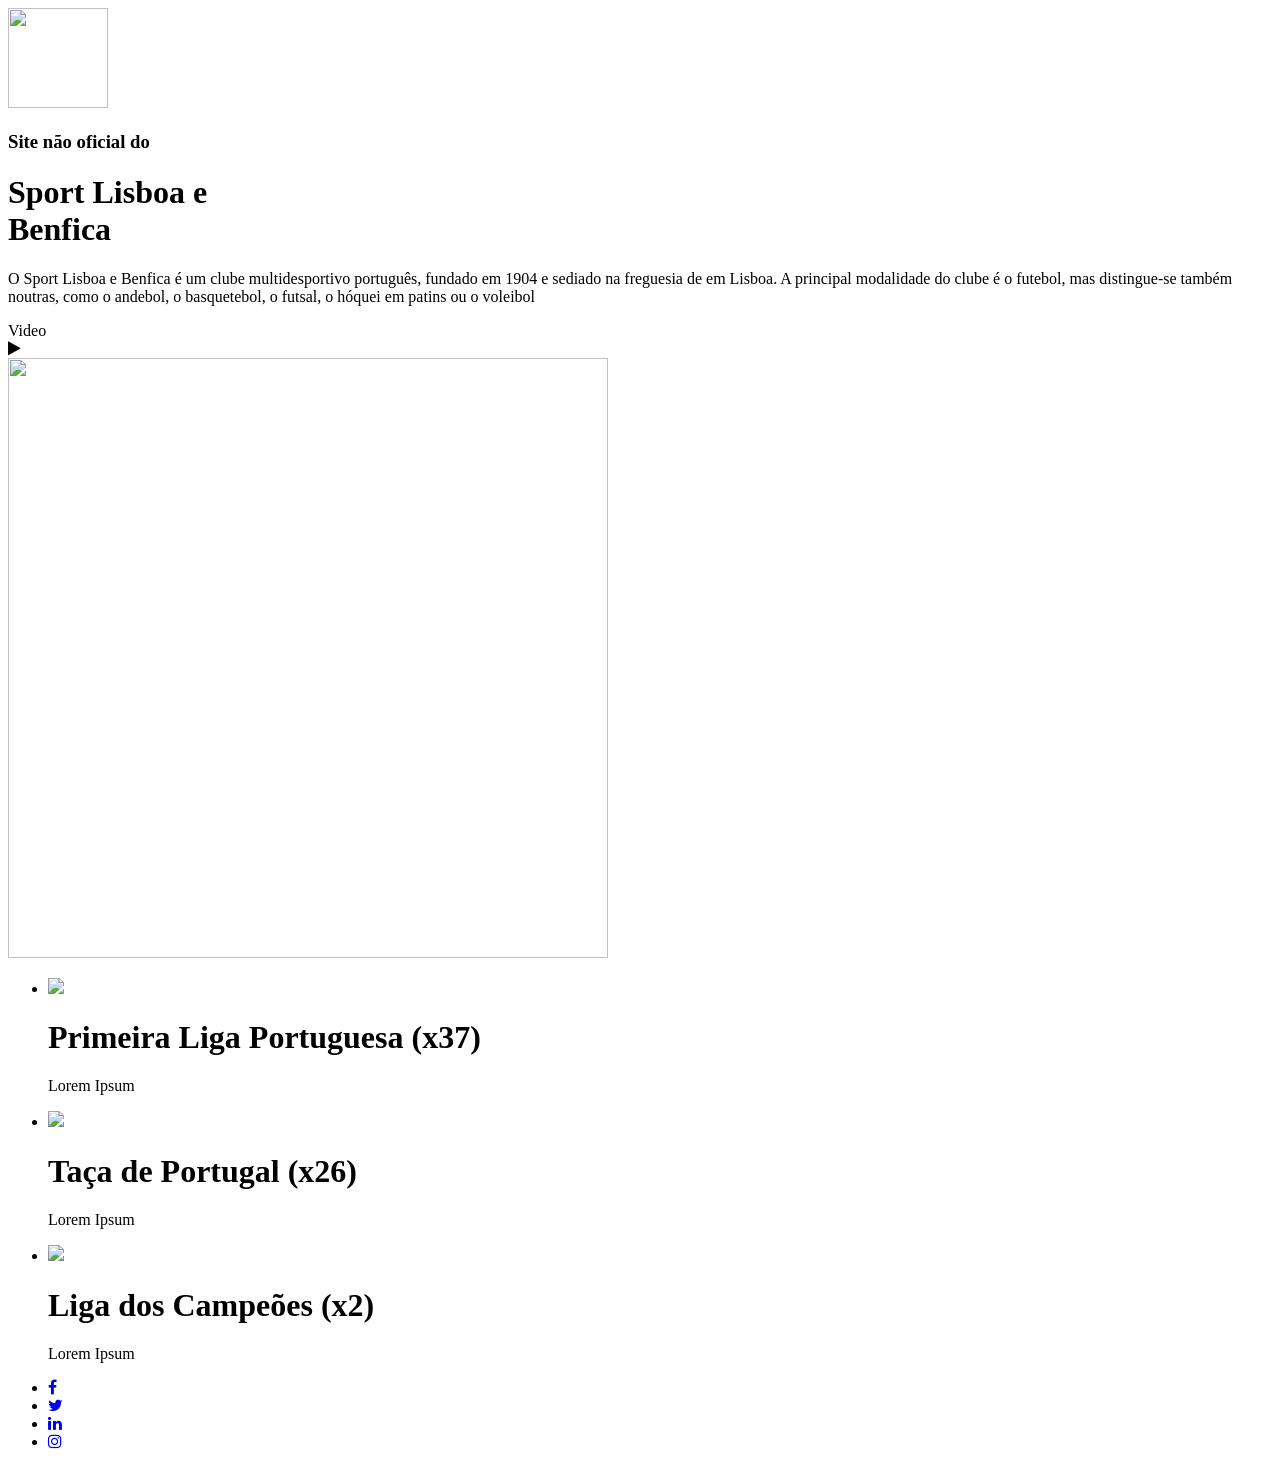
==== index.html @ f71ad084 "alterações" ====
<!DOCTYPE html>
<html lang="en">
<head>
	<title>Benfica</title>
	<meta charset="UTF-8">
	<meta name="viewport" content="width=device-width, initial-scale=1">
    <link rel="stylesheet" type="text/css" href="style.css">
    <link href="https://fonts.googleapis.com/css?family=Nunito:400,600,700,800,900&display=swap" rel="stylesheet">
    <link href="https://stackpath.bootstrapcdn.com/font-awesome/4.7.0/css/font-awesome.min.css" rel="stylesheet">
</head>
<body>
	<div class="header">
     <div class="navbar">
         <div class="logo">
             <a href="https://www.slbenfica.pt/pt-pt/"><img src="https://upload.wikimedia.org/wikipedia/pt/f/f0/500px-SL_Benfica_logo_svg.png" width="100" height="100"></a>
         </div>
        
         
     </div>   

     <div class="banner">
         <div class="app-text">
             <h3>Site não oficial do</h3>
             <h1>Sport Lisboa e<br>Benfica</h1>
             <p>O Sport Lisboa e Benfica é um clube multidesportivo português, fundado em 1904 e sediado na freguesia de em Lisboa. A principal modalidade do clube é o futebol, mas distingue-se também noutras, como o andebol, o basquetebol, o futsal, o hóquei em patins ou o voleibol</p>

             <div class="btn-group">
                 <div class="signup-btn">Video</div>
                 <div class="play-btn">
                     <div class="play-btn-inner">
                         <i class="fa fa-play"></i>
                     </div>
                 </div>
             </div>
         </div>
         <div class="app-picture">
             <img src="https://media.slbenfica.pt/-/media/benficadp/images/homepage/2022/ajudajogadores2122.png?h=671&iar=0&w=671&v=637878835610000000&hash=711F4A735EC215BA80555DD572D4707A" width="600" height="600">
         </div>
     </div>

     <div class="about-services">
         <ul>
             <li>
                 <a href="https://www.ligaportugal.pt/pt/homepage/"><img src="https://upload.wikimedia.org/wikipedia/commons/e/e8/Primeira_Liga_Trophy.svg"></a>
                 <h1>Primeira Liga Portuguesa (x37)</h1>
                 <p>Lorem Ipsum </p>
             </li>
             <li>
                 <a href="https://www.fpf.pt/pt/competicoes/futebol/masculino/taca-de-portugal-placard"><img src="https://upload.wikimedia.org/wikipedia/commons/d/d9/Icon_Trophy_Ta%C3%A7a_de_Portugal_%28Cup_of_Portugal%29.svg"></a>
                 <h1>Taça de Portugal (x26)</h1>
                 <p>Lorem Ipsum </p>
             </li>
             <li>
                 <a href="https://pt.uefa.com/uefachampionsleague/"><img src="https://upload.wikimedia.org/wikipedia/commons/8/8b/Coppa_Campioni.svg"></a>
                 <h1>Liga dos Campeões (x2)</h1>
                 <p>Lorem Ipsum </p>
             </li>
         </ul>
     </div>

     <div class="social-icons">
         <ul>
            <li><a href="#"><i class="fa fa-facebook"></i></a></li>
            <li><a href="#"><i class="fa fa-twitter"></i></a></li>
            <li><a href="#"><i class="fa fa-linkedin"></i></a></li>
            <li><a href="#"><i class="fa fa-instagram"></i></a></li>
         </ul>
     </div>
    </div>
</body>
</html>
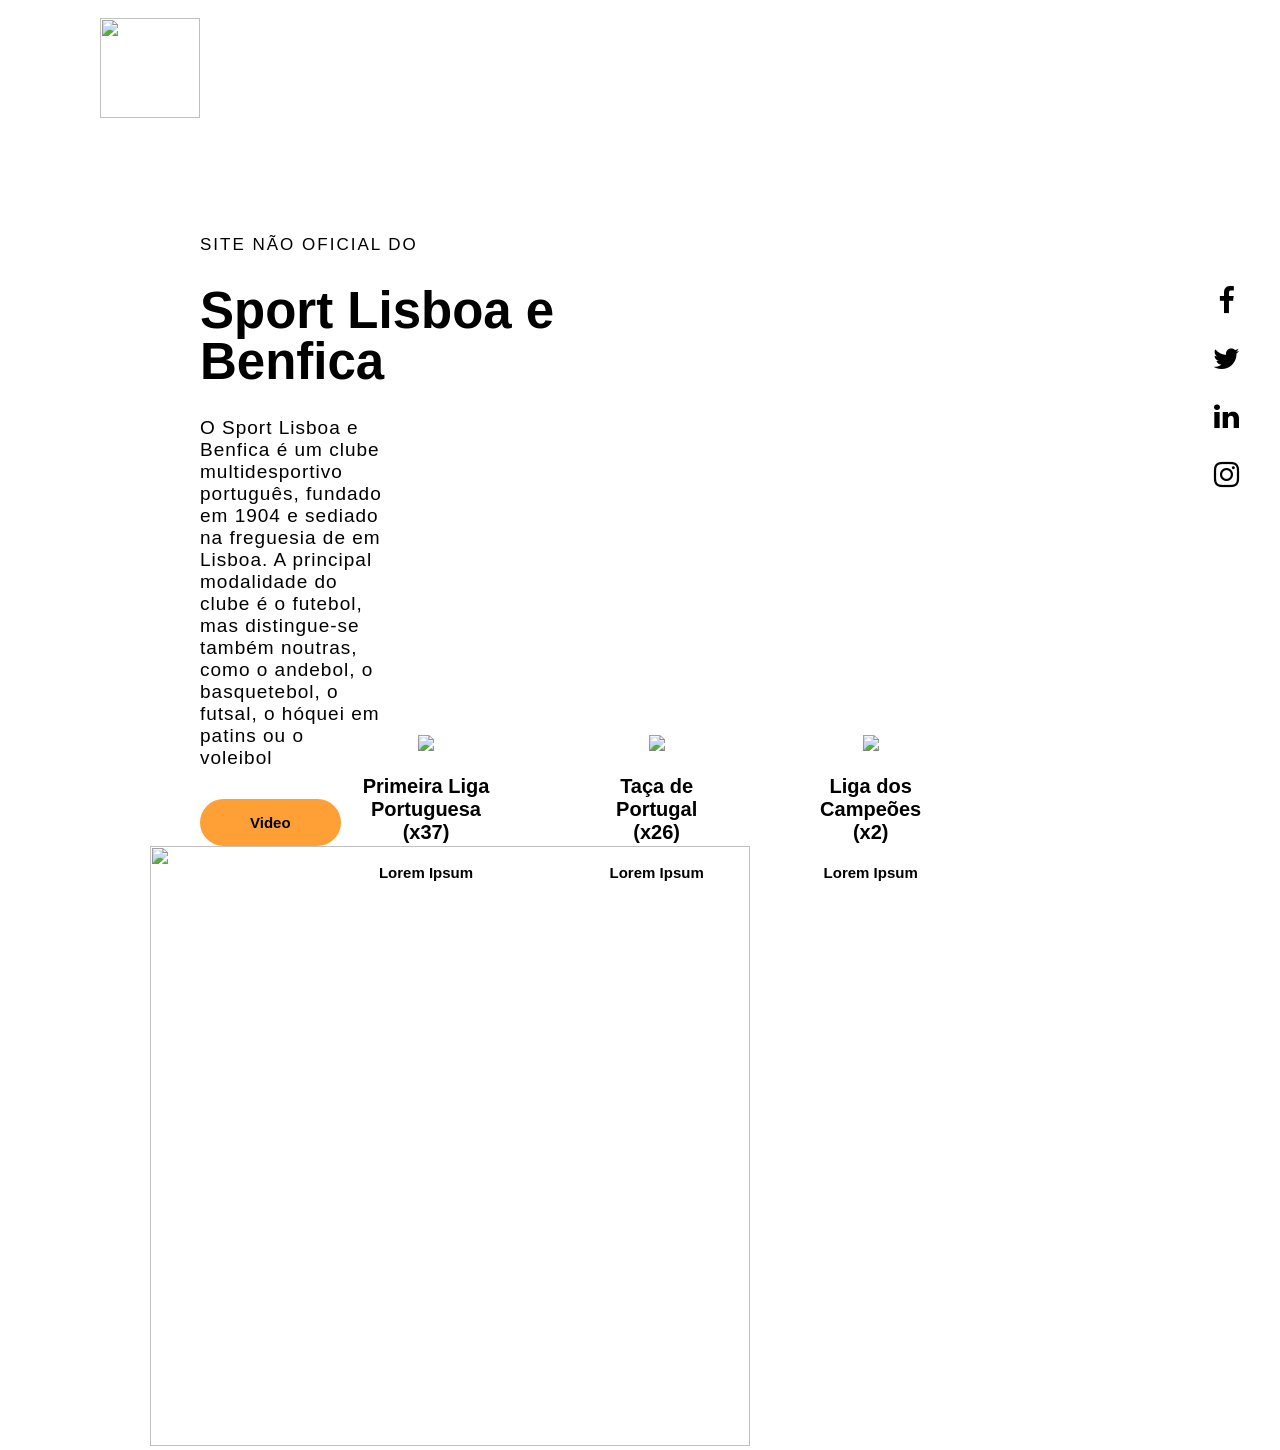
==== commit 075a3a0d: "adição de alguns links" ====
--- a/index.html
+++ b/index.html
@@ -60,10 +60,10 @@
 
      <div class="social-icons">
          <ul>
-            <li><a href="#"><i class="fa fa-facebook"></i></a></li>
-            <li><a href="#"><i class="fa fa-twitter"></i></a></li>
-            <li><a href="#"><i class="fa fa-linkedin"></i></a></li>
-            <li><a href="#"><i class="fa fa-instagram"></i></a></li>
+            <li><a href="https://pt-pt.facebook.com/SLBenfica/"><i class="fa fa-facebook"></i></a></li>
+            <li><a href="https://twitter.com/SLBenfica?ref_src=twsrc%5Egoogle%7Ctwcamp%5Eserp%7Ctwgr%5Eauthor"><i class="fa fa-twitter"></i></a></li>
+            <li><a href="https://pt.linkedin.com/company/sport-lisboa-e-benfica?original_referer=https%3A%2F%2Fwww.google.com%2F"><i class="fa fa-linkedin"></i></a></li>
+            <li><a href="https://www.instagram.com/slbenfica/"><i class="fa fa-instagram"></i></a></li>
          </ul>
      </div>
     </div>
--- a/style.css
+++ b/style.css
@@ -0,0 +1,185 @@
+*{
+    margin: 0;
+    padding: 0;
+    box-sizing: border-box;
+    font-family: 'Nunito', sans-serif;
+}
+
+a{
+    text-decoration: none;
+}
+
+ul{
+    list-style: none;
+}
+
+.header{
+    width: 100%;
+    height: 60vh;
+    background-color: #fff;
+    position: relative;
+}
+
+.header .navbar{
+    width: 100%;
+    height: 80px;
+    display: flex;
+    justify-content: space-between;
+    align-items: center;
+    position: absolute;
+    margin-top: 30px;
+}
+
+.logo img{
+    margin-left: 100px;
+}
+
+.menu ul li{
+    display: inline-block;
+    padding: 0 25px;
+    cursor: pointer;
+    font-size: 19px;
+    font-weight: 700;
+    line-height: 80px;
+    align-items: center;
+}
+
+
+
+.banner{
+    width: 80%;
+    height: 70%;
+    position: absolute;
+    top: 25%;
+    left: 150px;
+    color: #fff;
+}
+
+.app-text{
+    width: 50%;
+    float: left;
+    padding-left: 50px;
+}
+
+.app-text h3{
+    margin-top: 100px;
+    font-size: 17px;
+    color: #000;
+    font-weight: 400;
+    letter-spacing: 2px;
+    text-transform: uppercase;
+}
+
+.app-text h1{
+    font-size: 51px;
+    position: relative;
+    color: #000;
+    margin-top: 30px;
+    font-weight: 700;
+    line-height: 1;
+}
+
+.app-text p{
+    font-size: 19px;
+    margin: 30px 30px 30px 0;
+    letter-spacing: 1px;
+    color: #000;
+    padding-right: 250px;
+}
+
+.btn-group{
+    display: flex;
+    width: 100%;
+    position: relative;
+}
+
+.btn-group .signup-btn{
+    cursor: pointer;
+    display: block;
+    color: #000;
+    text-align: center;
+    font-size: 15px;
+    font-weight: 700;
+    border-radius: 32px;
+    background-color: #ffa037;
+    padding: 15px 50px;
+}
+
+.btn-group .play-btn{
+    margin-left: 40px;
+    display: inline-flex;
+}
+
+.btn-group span{
+    color: #000;
+    font-size: 15px;
+    font-weight: 700;
+    margin: auto 20px;
+    cursor: pointer;
+}
+
+
+.play-btn-inner i{
+    padding: 15px 19px;
+    font-size: 16px;
+}
+
+.about-services{
+    position: absolute;
+    top: 125%;
+    width: 100%;
+    text-align: center;
+    margin-top: 30px;
+    padding: 0 300px;
+}
+
+.about-services ul{
+    display: inline-flex;
+    margin: 30px auto;
+    text-align: center;
+}
+
+.about-services ul li{
+    margin: 0 50px;
+    cursor: pointer;
+}
+
+.about-services ul li img{
+    width: 120px;
+    height: auto;
+}
+
+.about-services ul li h1{
+    font-size: 20px;
+    margin-top: 20px;
+}
+
+.about-services ul li p{
+    font-size: 15px;
+    margin-top: 20px;
+    font-weight: 700;
+}
+
+.social-icons{
+    position: fixed;
+    right: 30px;
+    top: 30%;
+}
+
+.social-icons ul li{
+    margin-top: 5px;
+    text-align: center;
+}
+
+.social-icons ul li a{
+    color: #000;
+    padding: 10px;
+    display: block;
+    font-size: 29px;
+}
+
+.social-icons ul li a:hover{
+    background-color: #f50606;
+    color: #fff;
+}
+
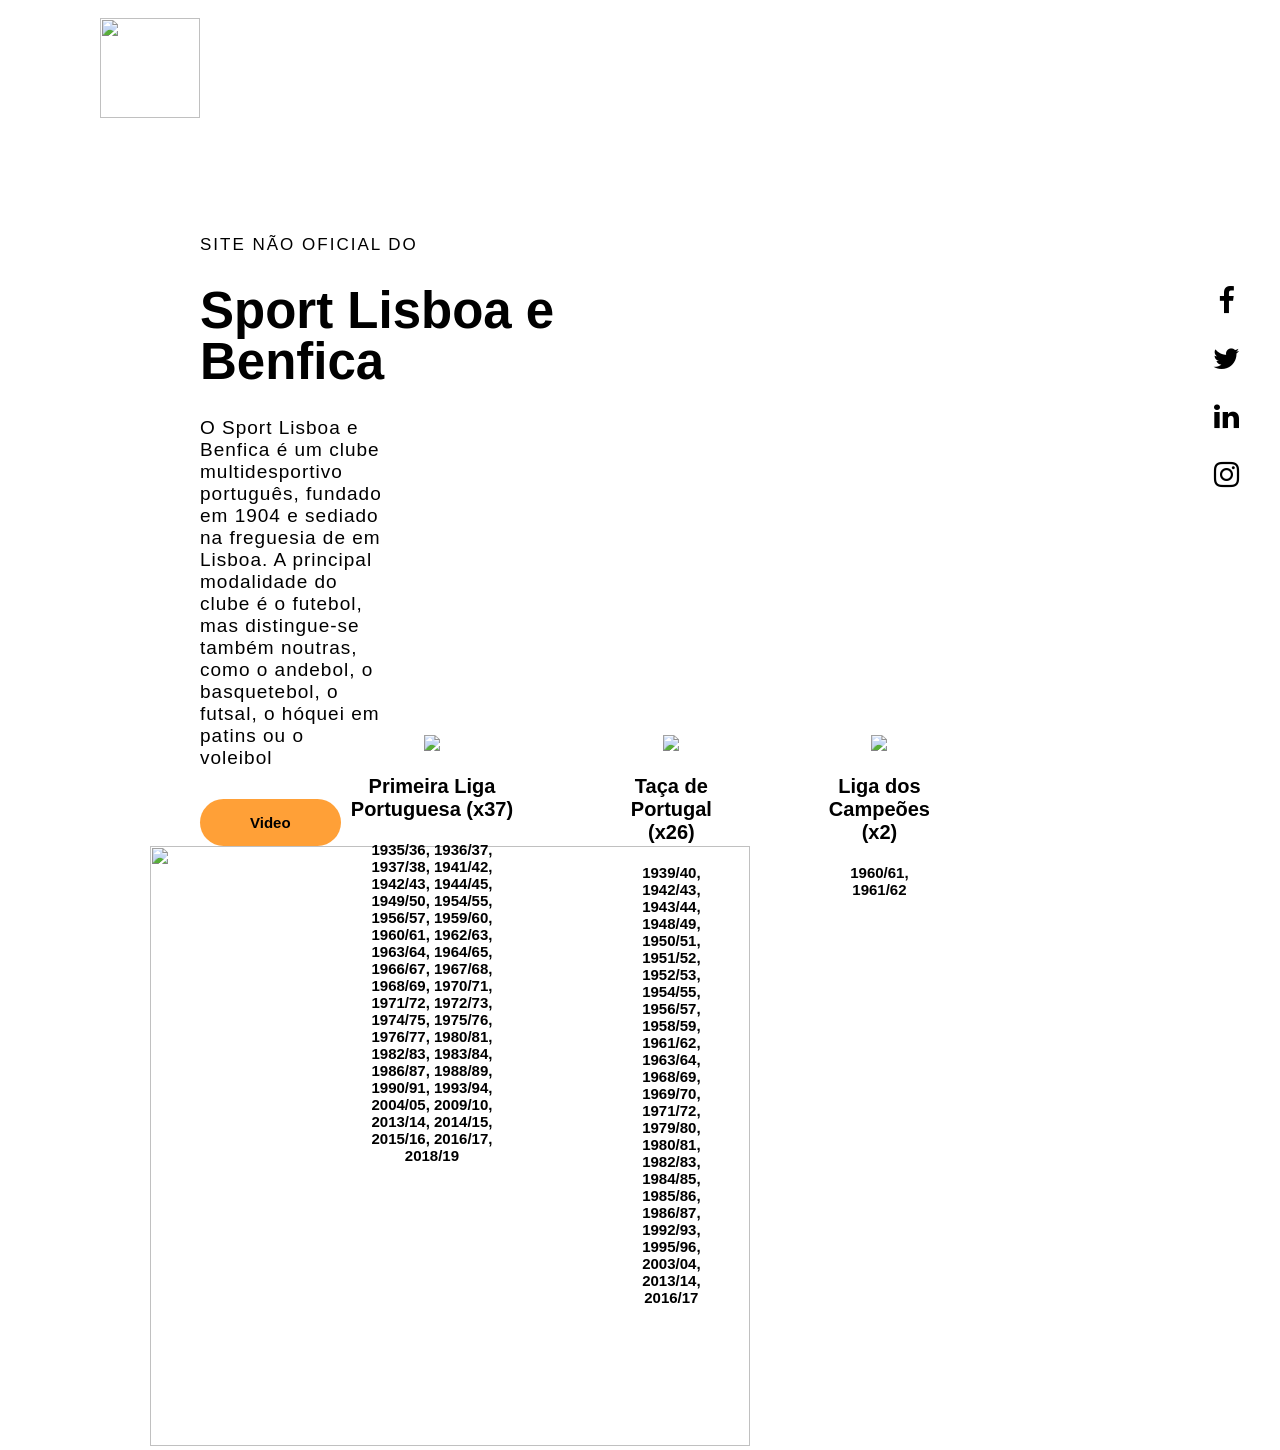
==== commit c4343fcf: "adição de texto" ====
--- a/index.html
+++ b/index.html
@@ -43,17 +43,17 @@
              <li>
                  <a href="https://www.ligaportugal.pt/pt/homepage/"><img src="https://upload.wikimedia.org/wikipedia/commons/e/e8/Primeira_Liga_Trophy.svg"></a>
                  <h1>Primeira Liga Portuguesa (x37)</h1>
-                 <p>Lorem Ipsum </p>
+                 <p>1935/36, 1936/37, 1937/38, 1941/42, 1942/43, 1944/45, 1949/50, 1954/55, 1956/57, 1959/60, 1960/61, 1962/63, 1963/64, 1964/65, 1966/67, 1967/68, 1968/69, 1970/71, 1971/72, 1972/73, 1974/75, 1975/76, 1976/77, 1980/81, 1982/83, 1983/84, 1986/87, 1988/89, 1990/91, 1993/94, 2004/05, 2009/10, 2013/14, 2014/15, 2015/16, 2016/17, 2018/19</p>
              </li>
              <li>
                  <a href="https://www.fpf.pt/pt/competicoes/futebol/masculino/taca-de-portugal-placard"><img src="https://upload.wikimedia.org/wikipedia/commons/d/d9/Icon_Trophy_Ta%C3%A7a_de_Portugal_%28Cup_of_Portugal%29.svg"></a>
                  <h1>Taça de Portugal (x26)</h1>
-                 <p>Lorem Ipsum </p>
+                 <p>1939/40, 1942/43, 1943/44, 1948/49, 1950/51, 1951/52, 1952/53, 1954/55, 1956/57, 1958/59, 1961/62, 1963/64, 1968/69, 1969/70, 1971/72, 1979/80, 1980/81, 1982/83, 1984/85, 1985/86, 1986/87, 1992/93, 1995/96, 2003/04, 2013/14, 2016/17 </p>
              </li>
              <li>
                  <a href="https://pt.uefa.com/uefachampionsleague/"><img src="https://upload.wikimedia.org/wikipedia/commons/8/8b/Coppa_Campioni.svg"></a>
                  <h1>Liga dos Campeões (x2)</h1>
-                 <p>Lorem Ipsum </p>
+                 <p>1960/61, 1961/62 </p>
              </li>
          </ul>
      </div>
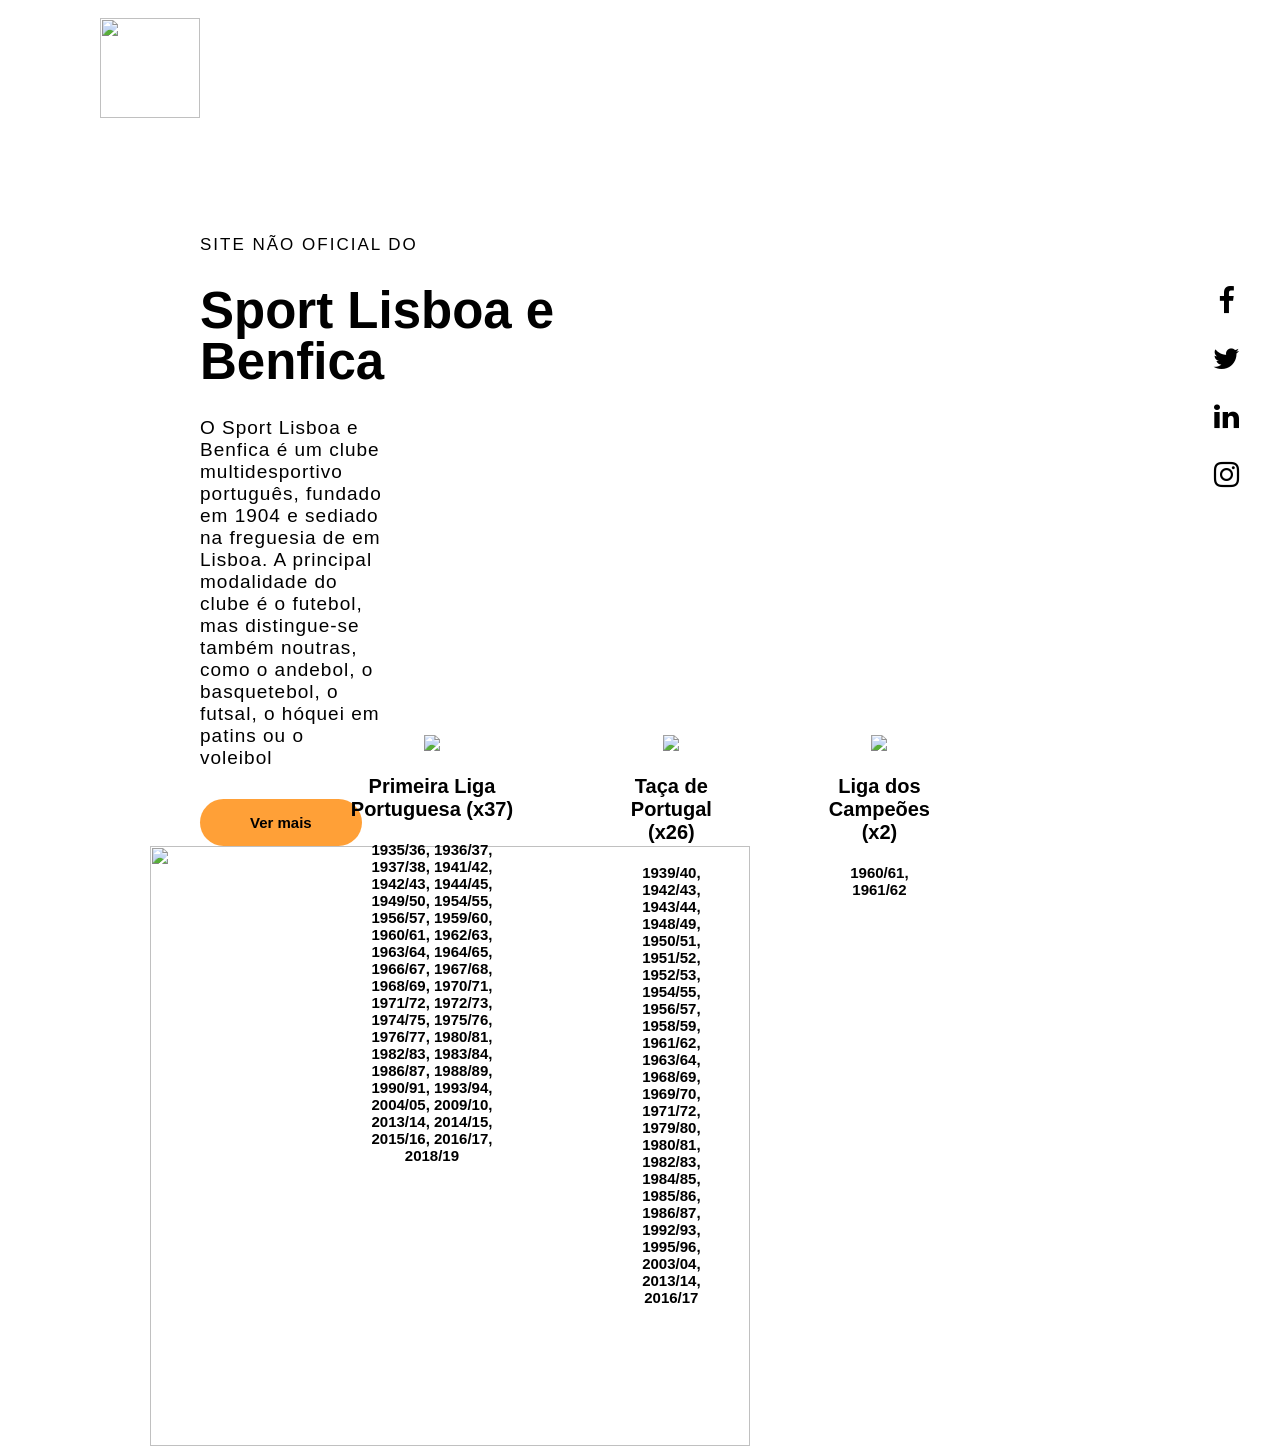
==== commit e309af27: "pequenas alterações de texto" ====
--- a/index.html
+++ b/index.html
@@ -25,7 +25,7 @@
              <p>O Sport Lisboa e Benfica é um clube multidesportivo português, fundado em 1904 e sediado na freguesia de em Lisboa. A principal modalidade do clube é o futebol, mas distingue-se também noutras, como o andebol, o basquetebol, o futsal, o hóquei em patins ou o voleibol</p>
 
              <div class="btn-group">
-                 <div class="signup-btn">Video</div>
+                 <a div class="signup-btn" href="https://www.youtube.com/watch?v=G4WleheWvik">Ver mais</a>
                  <div class="play-btn">
                      <div class="play-btn-inner">
                          <i class="fa fa-play"></i>
